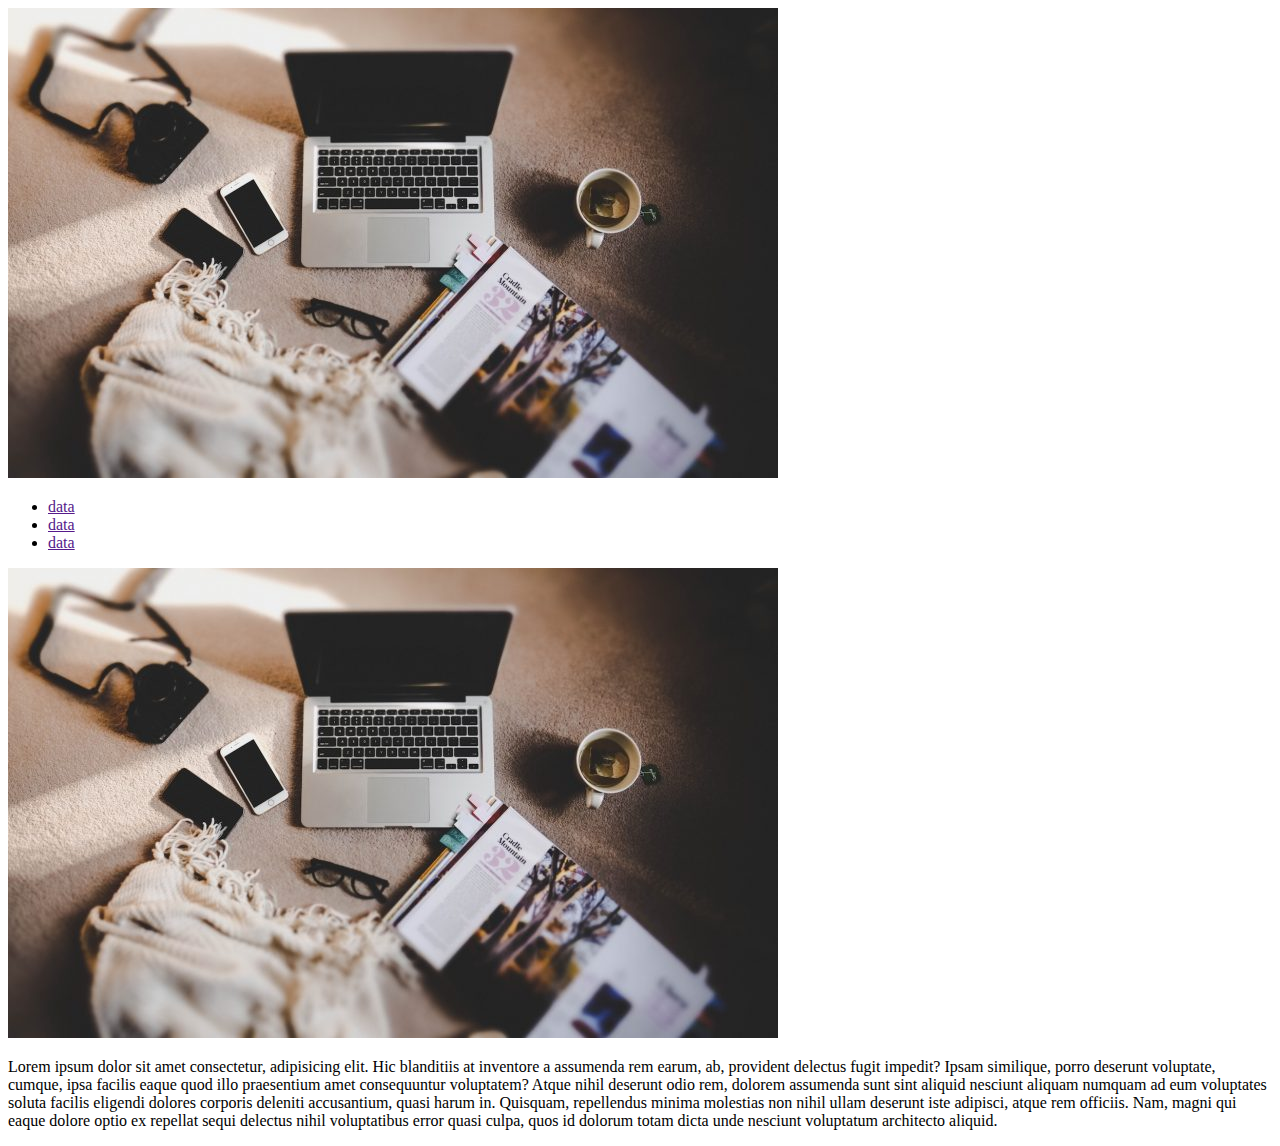
==== day_4__css_box_model_float/flex.html @ 9499104c "Create flex.html" ====
<!DOCTYPE html>
<html lang="en">
  <head>
    <meta charset="UTF-8" />
    <meta name="viewport" content="width=device-width, initial-scale=1.0" />
    <title>Flex</title>
    <link rel="stylesheet" href="css/flex.css" />
  </head>
  <body>
    <div class="body__wrap">
      <div class="body__header">
        <header>
          <div class="header__brand">
            <a href="#">
              <img
                src="../day_2__html5_elements/image/article/blog-1.jpg"
                alt=""
              />
            </a>
          </div>
          <div class="nav header__nav">
            <ul>
              <li><a href="">data</a></li>
              <li><a href="">data</a></li>
              <li><a href="">data</a></li>
            </ul>
          </div>
        </header>
      </div>
      <div class="body__banner">
        <div class="banner__img">
          <!-- asdasdd -->
          <img src="../day_2__html5_elements/image/article/blog-1.jpg" alt="" />
        </div>
      </div>

      <p>
        Lorem ipsum dolor sit amet consectetur, adipisicing elit. Hic blanditiis
        at inventore a assumenda rem earum, ab, provident delectus fugit
        impedit? Ipsam similique, porro deserunt voluptate, cumque, ipsa facilis
        eaque quod illo praesentium amet consequuntur voluptatem? Atque nihil
        deserunt odio rem, dolorem assumenda sunt sint aliquid nesciunt aliquam
        numquam ad eum voluptates soluta facilis eligendi dolores corporis
        deleniti accusantium, quasi harum in. Quisquam, repellendus minima
        molestias non nihil ullam deserunt iste adipisci, atque rem officiis.
        Nam, magni qui eaque dolore optio ex repellat sequi delectus nihil
        voluptatibus error quasi culpa, quos id dolorum totam dicta unde
        nesciunt voluptatum architecto aliquid.
      </p>
    </div>
  </body>
</html>
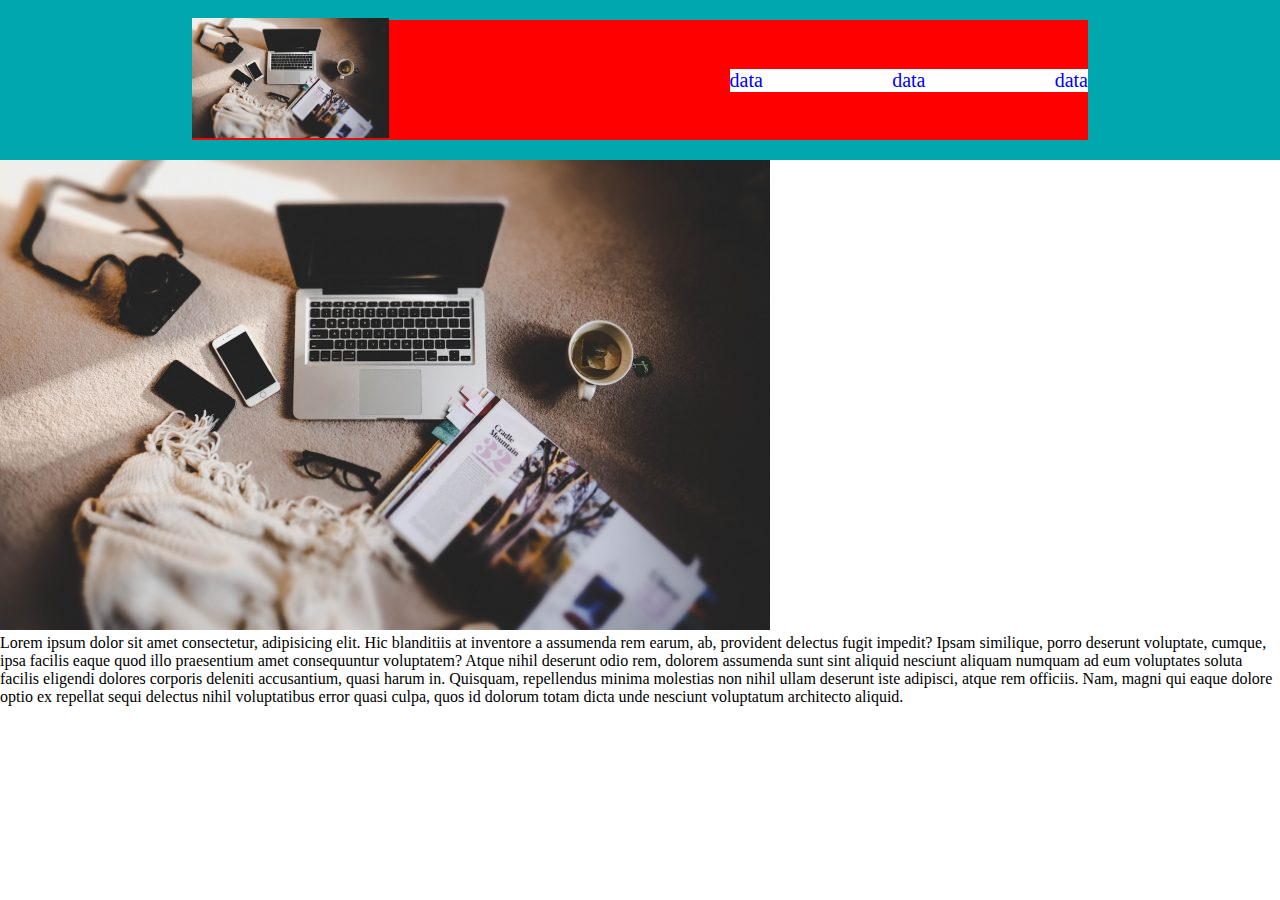
==== commit df305ee2: "Update flex.html" ====
--- a/day_4__css_box_model_float/flex.html
+++ b/day_4__css_box_model_float/flex.html
@@ -18,13 +18,13 @@
               />
             </a>
           </div>
-          <div class="nav header__nav">
+          <nav class="header__nav">
             <ul>
               <li><a href="">data</a></li>
               <li><a href="">data</a></li>
               <li><a href="">data</a></li>
             </ul>
-          </div>
+          </nav>
         </header>
       </div>
       <div class="body__banner">
--- a/day_4__css_box_model_float/css/flex.css
+++ b/day_4__css_box_model_float/css/flex.css
@@ -0,0 +1,50 @@
+* {
+  margin: 0;
+  padding: 0;
+  list-style: none;
+  text-decoration: none;
+}
+
+.body__header {
+  background-color: rgb(0, 168, 173);
+  padding: 20px 0;
+}
+
+.body__header header {
+  width: 70%;
+  height: 120px;
+  margin: 0 auto;
+  background-color: red;
+
+  /* aligning nav right and logo left */
+  display: flex;
+  flex-direction: row;
+  justify-content: space-between;
+  align-items: center;
+}
+
+/* targetting logo image */
+.header__brand img {
+  height: 120px;
+}
+
+/* navigation section alignment */
+.header__nav {
+  width: 40%;
+  background-color: #fff;
+}
+
+.header__nav ul {
+  display: flex;
+  flex-direction: row;
+  justify-content: space-between;
+}
+
+/* .header__nav ul li + li {
+  margin-left: 30px;
+} */
+
+.header__nav ul li a {
+  font-size: 20px;
+  color: blue;
+}
